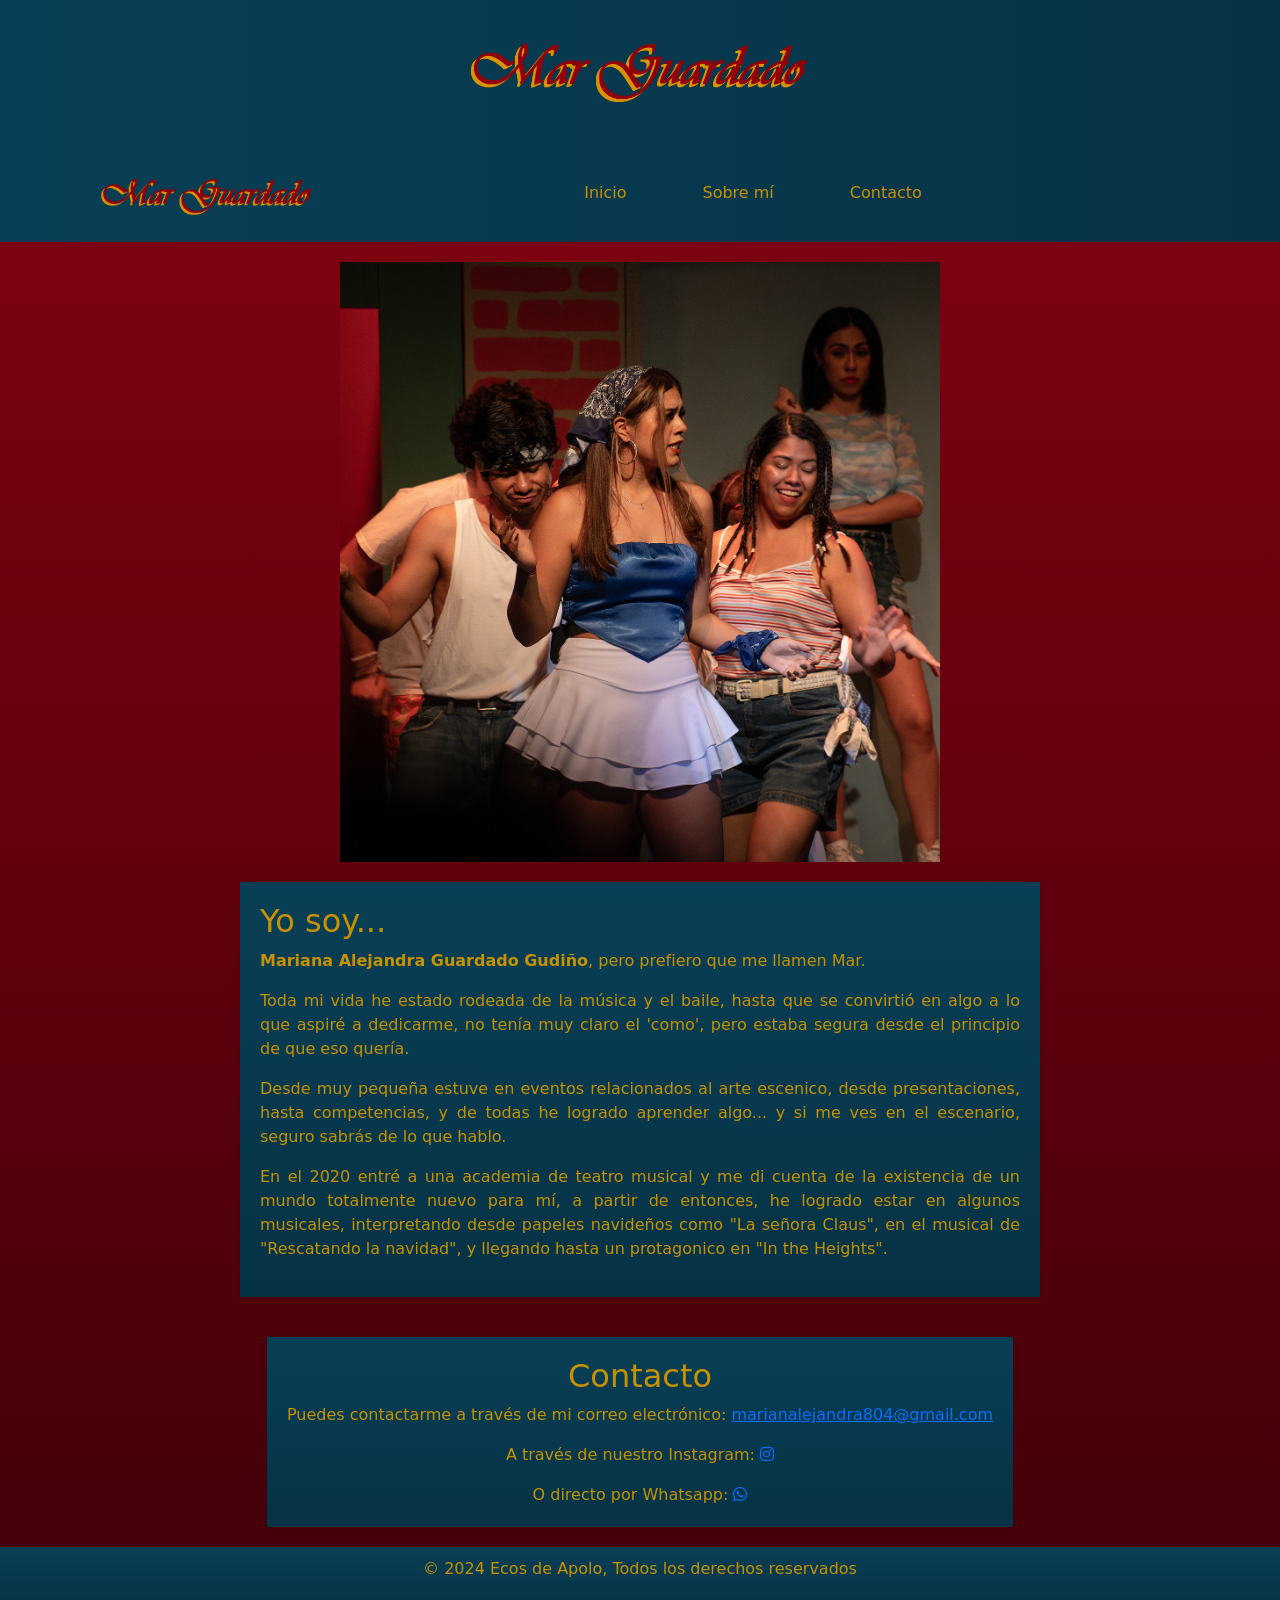
==== MarGuardado.html @ cb404101 "Pagina de Mar v1 V1 de la pagina de Mar" ====
<!DOCTYPE html>
<html lang="es">
    <head>
        <meta charset="UTF-8">
        <meta name="viewport" content="width=device-width, initial-scale=1.0">
        <title>Mar Guardado</title>
        <link rel="stylesheet" href="styles2.css">
        <link rel="stylesheet" href="https://cdnjs.cloudflare.com/ajax/libs/font-awesome/5.15.3/css/all.min.css">
        <link href="https://cdn.jsdelivr.net/npm/bootstrap@5.3.3/dist/css/bootstrap.min.css" rel="stylesheet">
        <link href="https://unpkg.com/aos@2.3.1/dist/aos.css" rel="stylesheet">
        <script src="https://cdn.jsdelivr.net/npm/bootstrap@5.3.3/dist/js/bootstrap.bundle.min.js"></script>
        <script src="https://unpkg.com/aos@2.3.1/dist/aos.js"></script>
    
    </head>
<body data-bs-spy="scroll" data-bs-target=".navbar" data-bs-offset="5">
    <script>
        AOS.init({
            duration: 1000, // Duración de la animación en milisegundos
            easing: 'ease-in-out', // Tipo de animación
            once: true // Si solo quieres que la animación ocurra una vez
        });
    </script>
    <header class="banner">
        <img src="img/MarLogo.png" alt="Mar-Logo" class="logo2"><a href="index.html"></a>
    </header>
    <nav class="navbar text-bg-color navbar-expand-sm sticky-top">
        <div class="container-sm">
            <a class="navbar-brand mx-auto ms-0" href="index.html"><img src="img/MarLogo.png" alt="Mar-Logo" style="max-width: 250px;"></a>
            <button class="navbar-toggler" type="button" data-bs-toggle="collapse" data-bs-target="#navbarNav">
                <span class="navbar-toggler-icon"></span>
            </button>
            <div class="collapse navbar-collapse justify-content-center me-4" id="navbarNav">
                <ul class="navbar-nav">
                    <li class="nav-link"><a href="#newborn-featured">Inicio</a></li>
                    <li class="nav-link"><a href="#sobre-mi">Sobre mí</a></li>
                    <li class="nav-link"><a href="#contacto">Contacto</a></li>
                </ul>
            </div>
        </div>
    </nav>

    <main>
        <section id="newborn-featured" data-aos="fade-up">
            <img src="img/Mar-1.png" alt="Mar Guardado en 'In The Heights'" class="featured-image">
        </section>
        <section id="sobre-mi" data-aos="fade-right">
            <h2>Yo soy...</h2>
            <p><b> Mariana Alejandra Guardado Gudiño</b>, pero prefiero que me llamen Mar. </p>
            <p>Toda mi vida he estado rodeada de la música y el baile, hasta que se convirtió en algo a lo que aspiré a dedicarme, no tenía muy claro el 'como', pero estaba segura desde el principio de que eso quería.</p>
            <p>Desde muy pequeña estuve en eventos relacionados al arte escenico, desde presentaciones, hasta competencias, y de todas he logrado aprender algo... y si me ves en el escenario, seguro sabrás de lo que hablo.</p>
            <p>En el 2020 entré a una academia de teatro musical y me di cuenta de la existencia de un mundo totalmente nuevo para mí, a partir de entonces, he logrado estar en algunos musicales, interpretando desde papeles navideños como "La señora Claus", en el musical de "Rescatando la navidad", y llegando hasta un protagonico en "In the Heights".
            </p>
        </section>

        <section id="contacto" data-aos="fade-right">
            <h2>Contacto</h2>
            <p>Puedes contactarme a través de mi correo electrónico: <a href="mailto:marianalejandra804@gmail.com">marianalejandra804@gmail.com</a> </p>
            <div class="social-icons">
                A través de nuestro Instagram: <a href="https://www.instagram.com/marianaalejan_/"><i class="fab fa-instagram"></i></a>
            </div>
            <p> </p>
            <div class="social-icons">
                O directo por Whatsapp: <a href="https://wa.me/+523312613556?text=Hola, te escribo desde tu pagina web!%0a%0a"><i class="fab fa-whatsapp"></i></a>
            </div>
        </section>

    </main>

    <footer>
        <p>© 2024 Ecos de Apolo, Todos los derechos reservados</p>
    </footer>
    <script src="scripts.js"></script>
</body>
</html>
---- styles2.css ----
body {
    font-family: Arial, sans-serif;
    background-color: #fff;
    color: #333;
    margin: 0;
    padding: 0;
}

header {
    text-align: center;
    padding: 10px;
    background-color: #35393d;
    color: #fff;
}

.banner{
    text-align: center;
    padding: 10px;
    background: linear-gradient(90deg, #093f56, #063245);
    color: #fff;
    animation: fadeIn 1.5s ease-in-out;
}



header .logo {
    max-width: 200px;
    height: auto;
    display: block;
    margin: 0 auto 10px auto;
}

header .logo2 {
    max-width: 400px;
    height: auto;
    display: block;
    margin: 0 auto 10px auto;
}


@keyframes zoomIn {
    0% {
        transform: scale(0);
        opacity: 0;
    }
    100% {
        transform: scale(1);
        opacity: 1;
    }
}

header img {
    animation: zoomIn 2s ease-in-out forwards;
}


nav {
    text-align: center;
    background: linear-gradient(90deg, #093f56, #063245);
}

nav ul li {
    text-align: center;
    margin: 2px 10px;
}

nav ul li a {
    color: #C79202  ;
    text-decoration: none;
    padding: 2px 20px;
    display: block;
}



nav ul li a:hover {
    background-color: #195471;
}

h1 {
    margin: 20px 0 0 0;
    font-size: 2em;
}

.col-h2 {

    color: #C79202  ;

}

.main-title {
    text-align: center; /* Centra el texto horizontalmente */
    margin-top: 20px; /* Espacio superior */
    color: #333; /* Color del texto */
    font-size: 2em; /* Tamaño de fuente */
    margin-bottom: 20px;
}

.mid-title {
    text-align: center; /* Centra el texto horizontalmente */
    margin-top: 20px; /* Espacio superior */
    color: #333; /* Color del texto */
}



main {
    display: flex;
    flex-direction: column;
    align-items: center;
    padding: 20px;
    background: linear-gradient(180deg, #7C0211, #450009);
}

.featured-image {
    width: 100%;
    max-width: 600px;
    height: auto;
    object-fit: cover;
    margin-bottom: 20px;
}

.main-images {
    display: flex;
    justify-content: center;
    text-align: center;
    gap: 20px;
    margin-bottom: 20px;
    flex-wrap: wrap;
}

.main-images2 {
    display: flex;
    justify-content: center;
    text-align: center;
    gap: 20px;
    margin-bottom: 20px;
    flex-wrap: wrap;
}

.image-container {
    position: relative;
    max-width: 300px;
    max-height: 530px;
    justify-content: center;
    text-align: center;
    cursor: pointer;
    overflow: hidden;
}
.image-container2 {
    position: relative;
    max-width: 500px;
    max-height: 500px;
    justify-content: center;
    text-align: center;
    cursor: pointer;
    overflow: hidden;
}


.image-container img {
    width: 100%;
    height: 100%;
    justify-content: center;
    text-align: center;
    object-fit: cover;
    filter: grayscale(100%);
    transition: transform 0.3s ease;
}

.image-container img.colored {
    justify-content: center;
    text-align: center;
    filter: none;
}

.image-container:hover img {
    transform: scale(1.1);
}

.overlay {
    position: absolute;
    bottom: 0;
    left: 0;
    right: 0;
    background: rgba(0, 0, 0, 0.3);
    color: #fff;
    width: 100%;
    text-align: center;
    padding: 10px;
    transition: background 0.3s ease;
}

.image-container:hover .overlay {
    background: rgba(0, 0, 0, 0.75);
}

#sobre-mi {
    max-width: 800px;
    text-align: justify;
    background: linear-gradient(180deg, #093f56, #063245);
    padding: 20px;
    color: #C79202  ;
    box-shadow: 0 0 10px rgba(0, 0, 0, 0.1);
    margin-bottom: 20px;
}

#contacto {
    max-width: 800px;
    text-align: center;
    background: linear-gradient(180deg, #093f56, #063245);
    color: #C79202  ;
    padding: 20px;
    box-shadow: 0 0 10px rgba(0, 0, 0, 0.1);
    margin-top: 20px;
}

footer {
    background: linear-gradient(180deg, #093f56, #063245);
    color: #C79202  ;
    text-align: center;
    padding: 10px;
}

footer .social-icons {
    margin-top: 10px;
}

footer .social-icons a {
    margin: 0 10px;
    color: #C79202  ;
    font-size: 24px;
    transition: color 0.3s ease;
}

footer .social-icons a:hover {
    color: #ddd;
}

/* Establece un máximo ancho para la galería */
.gallery {
    display: grid;
    gap: 20px; /* Espacio entre las imágenes */
    justify-items: center; /* Centra las imágenes horizontalmente */
}

.gallery .special-image {
    grid-column: span 4; /* Ocupa dos columnas */
    align-self: center; /* Centra verticalmente */
}

.gallery .normal-image {
    grid-column: span 2; /* Ocupa dos columnas */
    align-self: center; /* Centra verticalmente */
}

/* Establece un máximo ancho para las imágenes */
.gallery img {
    max-width: 90%; /* Ajusta el tamaño máximo según sea necesario */
    height: auto; /* Permite que la altura se ajuste automáticamente */
    display: block; /* Asegura que las imágenes no tengan espacios en blanco alrededor */
}


/* Estilos específicos para pantallas más pequeñas (por ejemplo, tablets y móviles) */
@media (max-width: 480px) {
    .gallery .normal-image {
        grid-column: span 4; /* Ocupa dos columnas */
        align-self: center; /* Centra verticalmente */
    }

    .gallery .special-image {
        max-width: 100%;
        grid-column: span 4; /* Ocupa dos columnas */
        align-self: center; /* Centra verticalmente */
    }
}

/* Ajustes específicos para mantener las proporciones de maternidad3.jpg */
#imagen-maternidad3 {
    width: auto;
    height: auto;
    max-width: 80%;
    max-height: 300px; /* Ajusta este valor según el tamaño que desees */
    display: block;
    margin: 0 auto; /* Centrar horizontalmente */
    margin-bottom: 20px;
}

@media (max-width: 1200px) {
    .image-container {
        width: 95%; /* Para 4 columnas en pantallas medianas */
    }
}

@media (max-width: 992px) {
    .image-container {
        width: 90%; /* Para 3 columnas en tabletas */
    }
}

@media (max-width: 768px) {
    .image-container {
        width: 100%; /* Para 2 columnas en dispositivos móviles */
    }
}

@media (max-width: 480px) {
    .image-container {
        width: 100%; /* Una columna completa en dispositivos muy pequeños */
    }
}

@media (max-width: 575px) {
    .me-4 {
       margin-left: 7%;
    }
}

@media (max-width: 480px) {
    .me-4 {
        margin-left: 7%;
    }
}

button {
    background-color: #35393d;
    color: #fff;
    border: none;
    padding: 10px 20px;
    cursor: pointer;
    font-size: 16px;
    margin-top: 20px;
    transition: background-color 0.3s ease;
}

button:hover {
    background-color: #262b30;
}

.paquetes {
    display: flex;
    flex-direction: column;
    align-items: center;
    gap: 20px;
    background: #fff;
    padding: 20px;
    box-shadow: 0 0 10px rgba(0, 0, 0, 0.1);
    margin-top: 20px;
    max-width: 1000px;
    width: 100%;
}

.paquete {
    text-align: left;
    background: #f9f9f9;
    padding: 20px;
    border: 1px solid #ddd;
    box-shadow: 0 0 5px rgba(0, 0, 0, 0.1);
    cursor: pointer;
    transition: transform 0.3s ease;
    width: 100%;
}

.paquete:hover {
    transform: scale(1.05);
}

.formulario-reserva {
    background: #fff;
    padding: 20px;
    box-shadow: 0 0 10px rgba(0, 0, 0, 0.1);
    margin-top: 30px;
    max-width: 600px;
    width: 100%;
}

form {
    display: flex;
    flex-direction: column;
    gap: 10px;
}

form label {
    font-weight: bold;
}

form input[type="text"],
form input[type="tel"],
form input[type="date"] {
    padding: 10px;
    border: 1px solid #ddd;
    width: 100%;
}

form button {
    background-color: #35393d;
    color: #fff;
    border: none;
    padding: 10px 20px;
    cursor: pointer;
    font-size: 16px;
    transition: background-color 0.3s ease;
}

form button:hover {
    background-color: #262b30;
}

#paquetes {
    display: flex;
    justify-content: center;
    gap: 20px;
    margin: 20px 0;
}

.paquete {
    padding: 20px;
    background-color: #f0f0f0;
    border: 1px solid #ccc;
    cursor: pointer;
    transition: background-color 0.3s ease, border-color 0.3s ease;
    flex: 1;
    max-width: 45%;
    text-align: center;
}

.paquete:hover {
    background-color: #e0e0e0;
}

.paquete.seleccionado {
    background-color: #d1e7dd;
    border-color: #0f5132;
}

#paquetes-leyenda {
    text-align: center;
    margin: 20px 0;
    font-weight: bold;
}

.button-container {
    display: flex;
    justify-content: center;
    margin-top: 20px;
}

.button-container button {
    padding: 10px 20px;
    background-color: #35393d;
    color: #fff;
    border: none;
    cursor: pointer;
    transition: background-color 0.3s ease;
}

.button-container button:hover {
    background-color: #262b30;
}
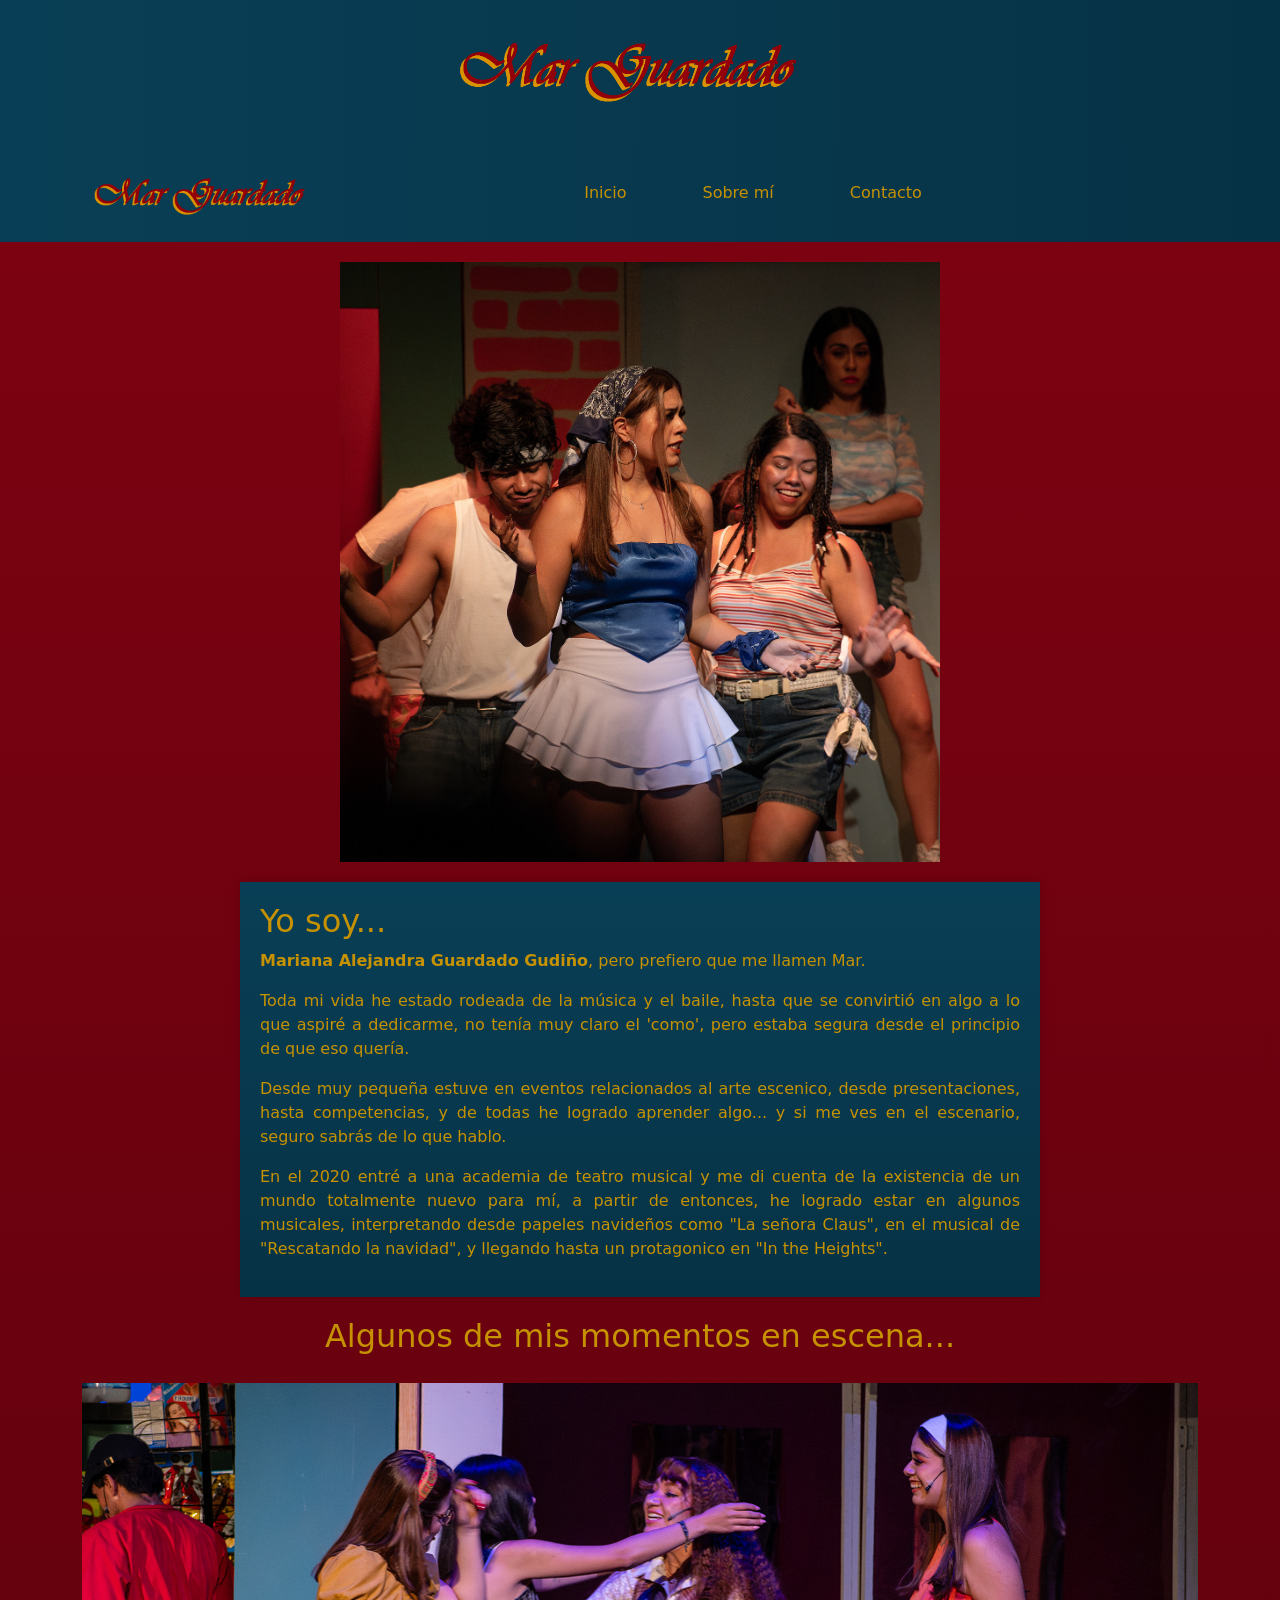
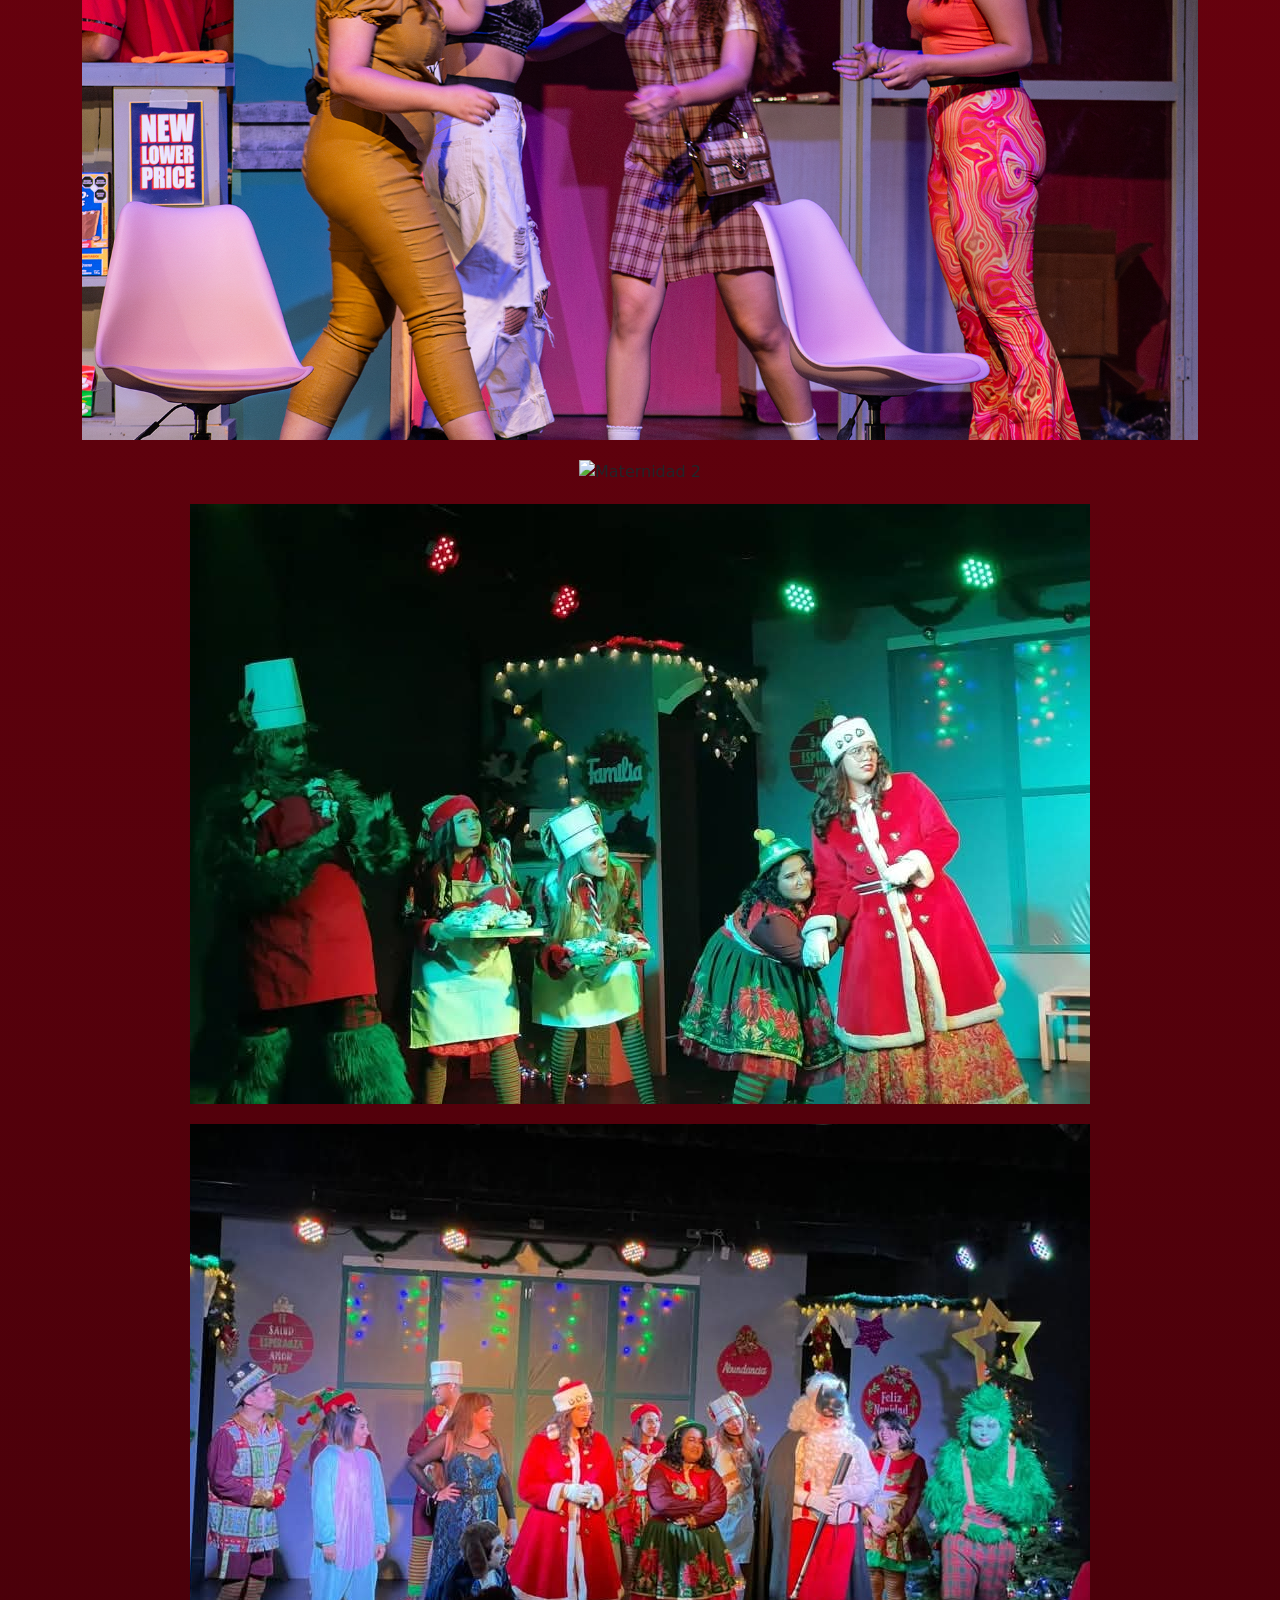
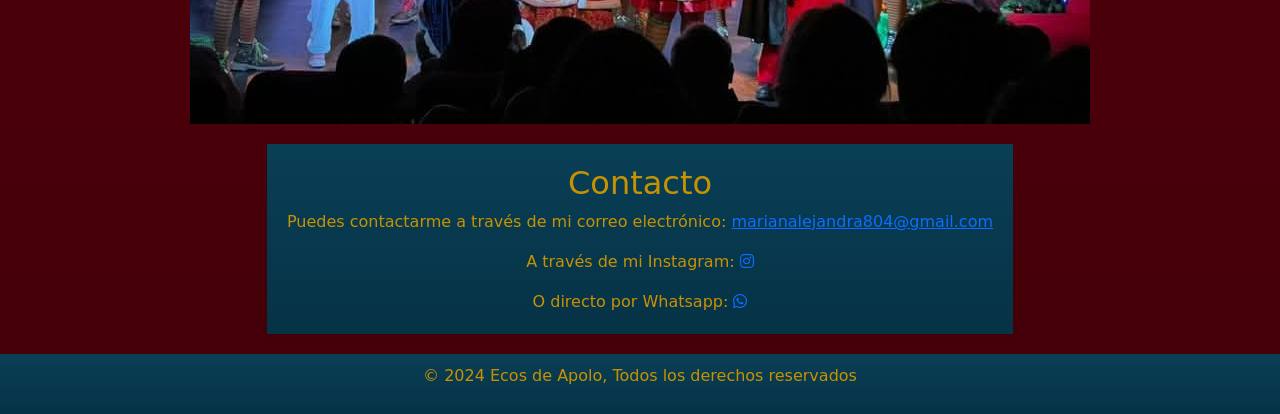
==== commit a5692c97: "Mar 2 update Segundo update  de Mar" ====
--- a/MarGuardado.html
+++ b/MarGuardado.html
@@ -21,11 +21,11 @@
         });
     </script>
     <header class="banner">
-        <img src="img/MarLogo.png" alt="Mar-Logo" class="logo2"><a href="index.html"></a>
+        <img src="img/Mar/MarLogo.png" alt="Mar-Logo" class="logo2"><a href="index.html"></a>
     </header>
     <nav class="navbar text-bg-color navbar-expand-sm sticky-top">
         <div class="container-sm">
-            <a class="navbar-brand mx-auto ms-0" href="index.html"><img src="img/MarLogo.png" alt="Mar-Logo" style="max-width: 250px;"></a>
+            <a class="navbar-brand mx-auto ms-0" href="index.html"><img src="img/Mar/MarLogo.png" alt="Mar-Logo" style="max-width: 250px;"></a>
             <button class="navbar-toggler" type="button" data-bs-toggle="collapse" data-bs-target="#navbarNav">
                 <span class="navbar-toggler-icon"></span>
             </button>
@@ -41,7 +41,7 @@
 
     <main>
         <section id="newborn-featured" data-aos="fade-up">
-            <img src="img/Mar-1.png" alt="Mar Guardado en 'In The Heights'" class="featured-image">
+            <img src="img/Mar/Mar-1.png" alt="Mar Guardado en 'In The Heights'" class="featured-image">
         </section>
         <section id="sobre-mi" data-aos="fade-right">
             <h2>Yo soy...</h2>
@@ -52,11 +52,26 @@
             </p>
         </section>
 
+        <section id="main-images" class="main-images" data-aos="fade-left">
+            <h2 class="col-h2">Algunos de mis momentos en escena...</h2>
+        </section>
+
+        <section id="galeria">
+            <div class="gallery">
+                <img class="special-image" src="img/Mar/Mar-2.png" alt="Maternidad 1" data-aos="fade-right">
+                <img class="special-image" src="img/Mar/Mar-3.png" alt="Maternidad 2" data-aos="fade-left">
+                <img class="special-image" src="img/Mar/Mar-4.png" alt="Maternidad 3" data-aos="fade-up">
+                <img class="special-image" src="img/Mar/Mar-5.png" alt="Maternidad 4" data-aos="fade-down">
+            </div>
+
+            
+        </section>
+
         <section id="contacto" data-aos="fade-right">
             <h2>Contacto</h2>
             <p>Puedes contactarme a través de mi correo electrónico: <a href="mailto:marianalejandra804@gmail.com">marianalejandra804@gmail.com</a> </p>
             <div class="social-icons">
-                A través de nuestro Instagram: <a href="https://www.instagram.com/marianaalejan_/"><i class="fab fa-instagram"></i></a>
+                A través de mi Instagram: <a href="https://www.instagram.com/marianaalejan_/"><i class="fab fa-instagram"></i></a>
             </div>
             <p> </p>
             <div class="social-icons">
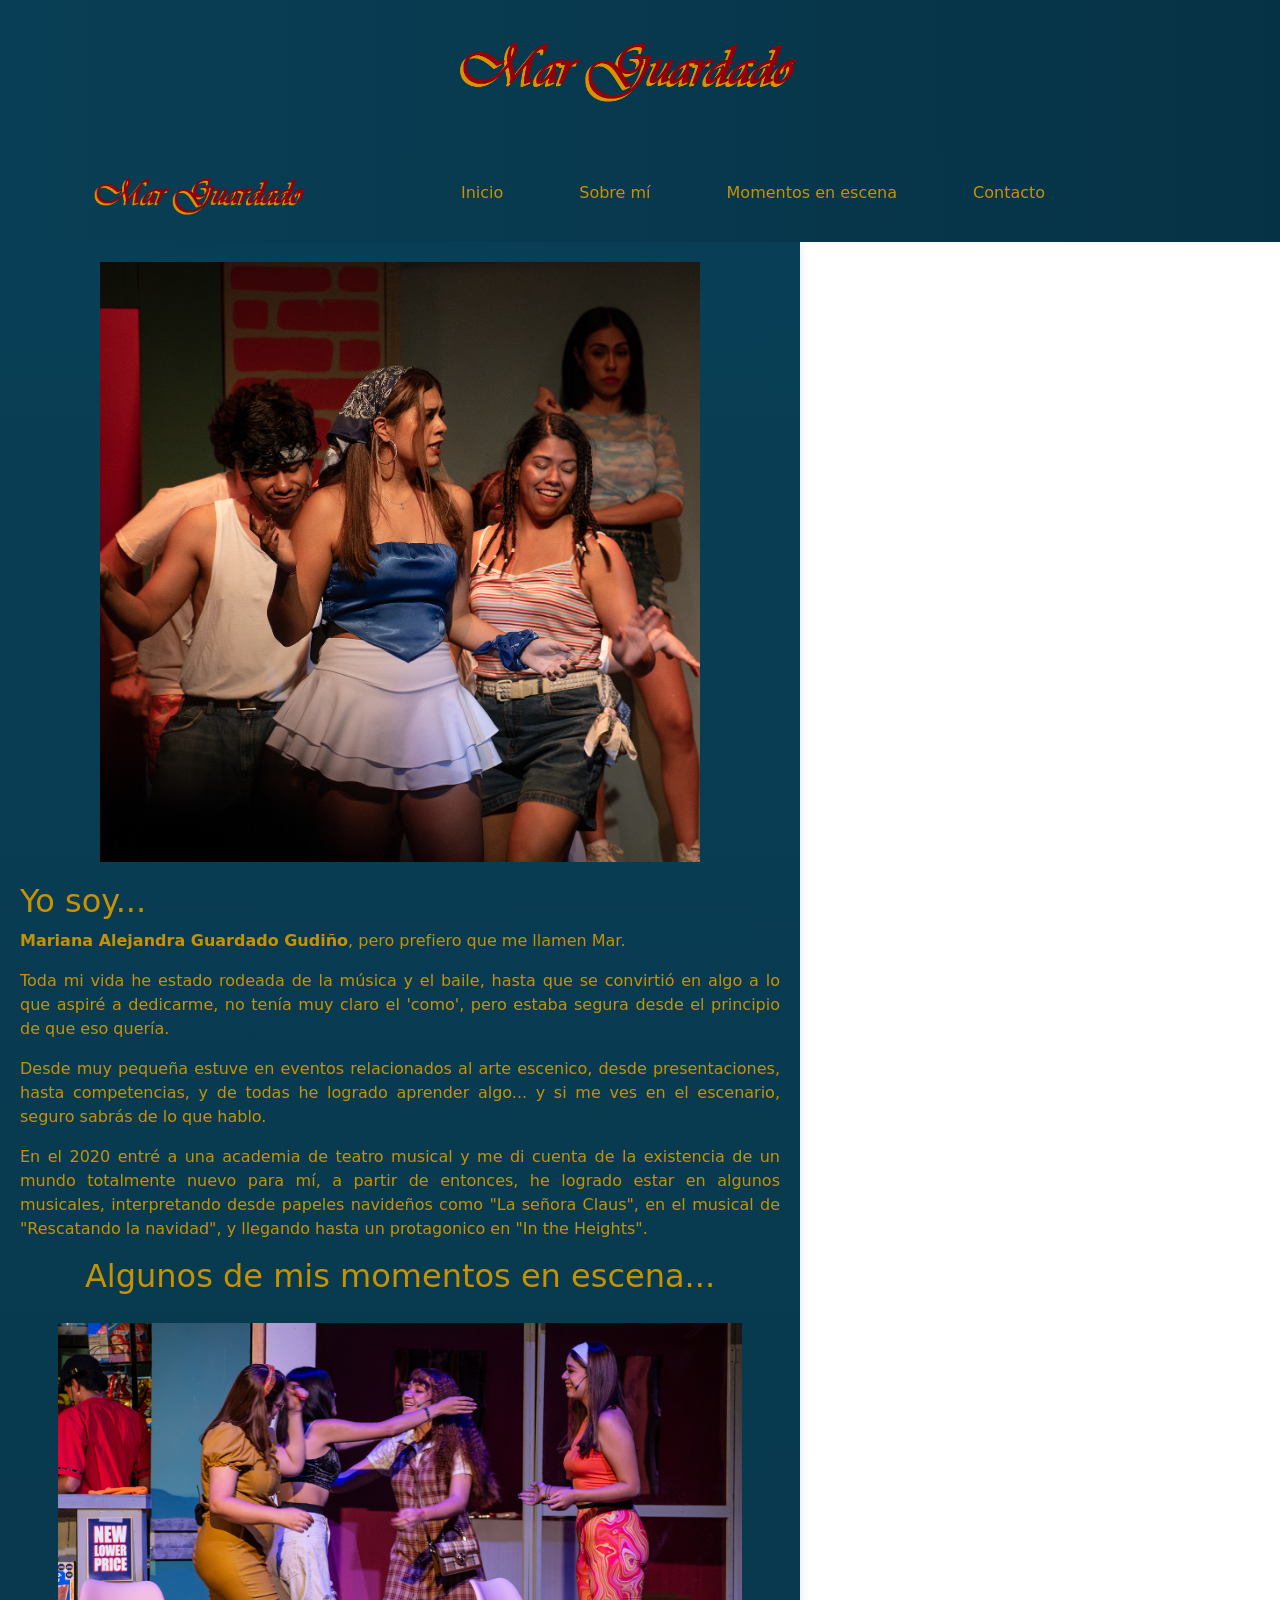
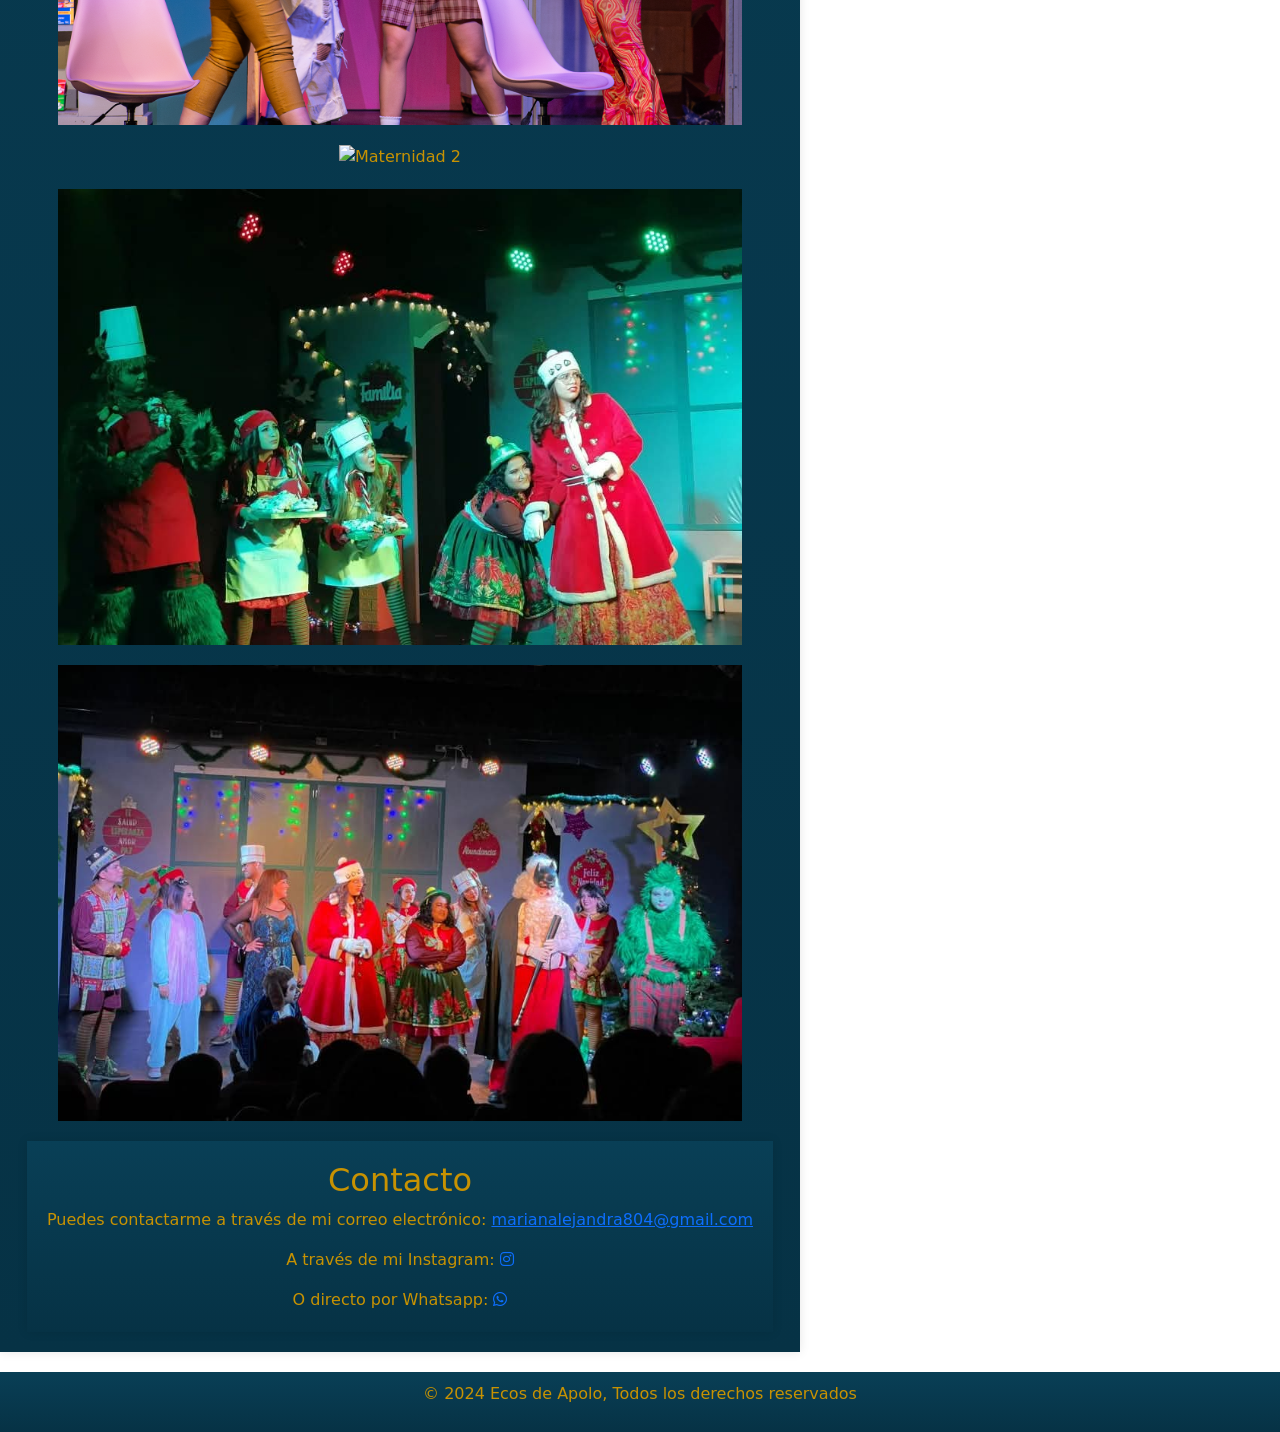
==== commit 325752a2: "fix mar fix en la pagina de mar" ====
--- a/MarGuardado.html
+++ b/MarGuardado.html
@@ -20,7 +20,7 @@
             once: true // Si solo quieres que la animación ocurra una vez
         });
     </script>
-    <header class="banner">
+    <header class="banner" id="newborn-featured">
         <img src="img/Mar/MarLogo.png" alt="Mar-Logo" class="logo2"><a href="index.html"></a>
     </header>
     <nav class="navbar text-bg-color navbar-expand-sm sticky-top">
@@ -33,17 +33,18 @@
                 <ul class="navbar-nav">
                     <li class="nav-link"><a href="#newborn-featured">Inicio</a></li>
                     <li class="nav-link"><a href="#sobre-mi">Sobre mí</a></li>
+                    <li class="nav-link"><a href="#galeria">Momentos en escena</a></li>
                     <li class="nav-link"><a href="#contacto">Contacto</a></li>
                 </ul>
             </div>
         </div>
     </nav>
 
-    <main>
-        <section id="newborn-featured" data-aos="fade-up">
+    <main id="sobre-mi" >
+        <section data-aos="fade-up">
             <img src="img/Mar/Mar-1.png" alt="Mar Guardado en 'In The Heights'" class="featured-image">
         </section>
-        <section id="sobre-mi" data-aos="fade-right">
+        <section data-aos="fade-right">
             <h2>Yo soy...</h2>
             <p><b> Mariana Alejandra Guardado Gudiño</b>, pero prefiero que me llamen Mar. </p>
             <p>Toda mi vida he estado rodeada de la música y el baile, hasta que se convirtió en algo a lo que aspiré a dedicarme, no tenía muy claro el 'como', pero estaba segura desde el principio de que eso quería.</p>
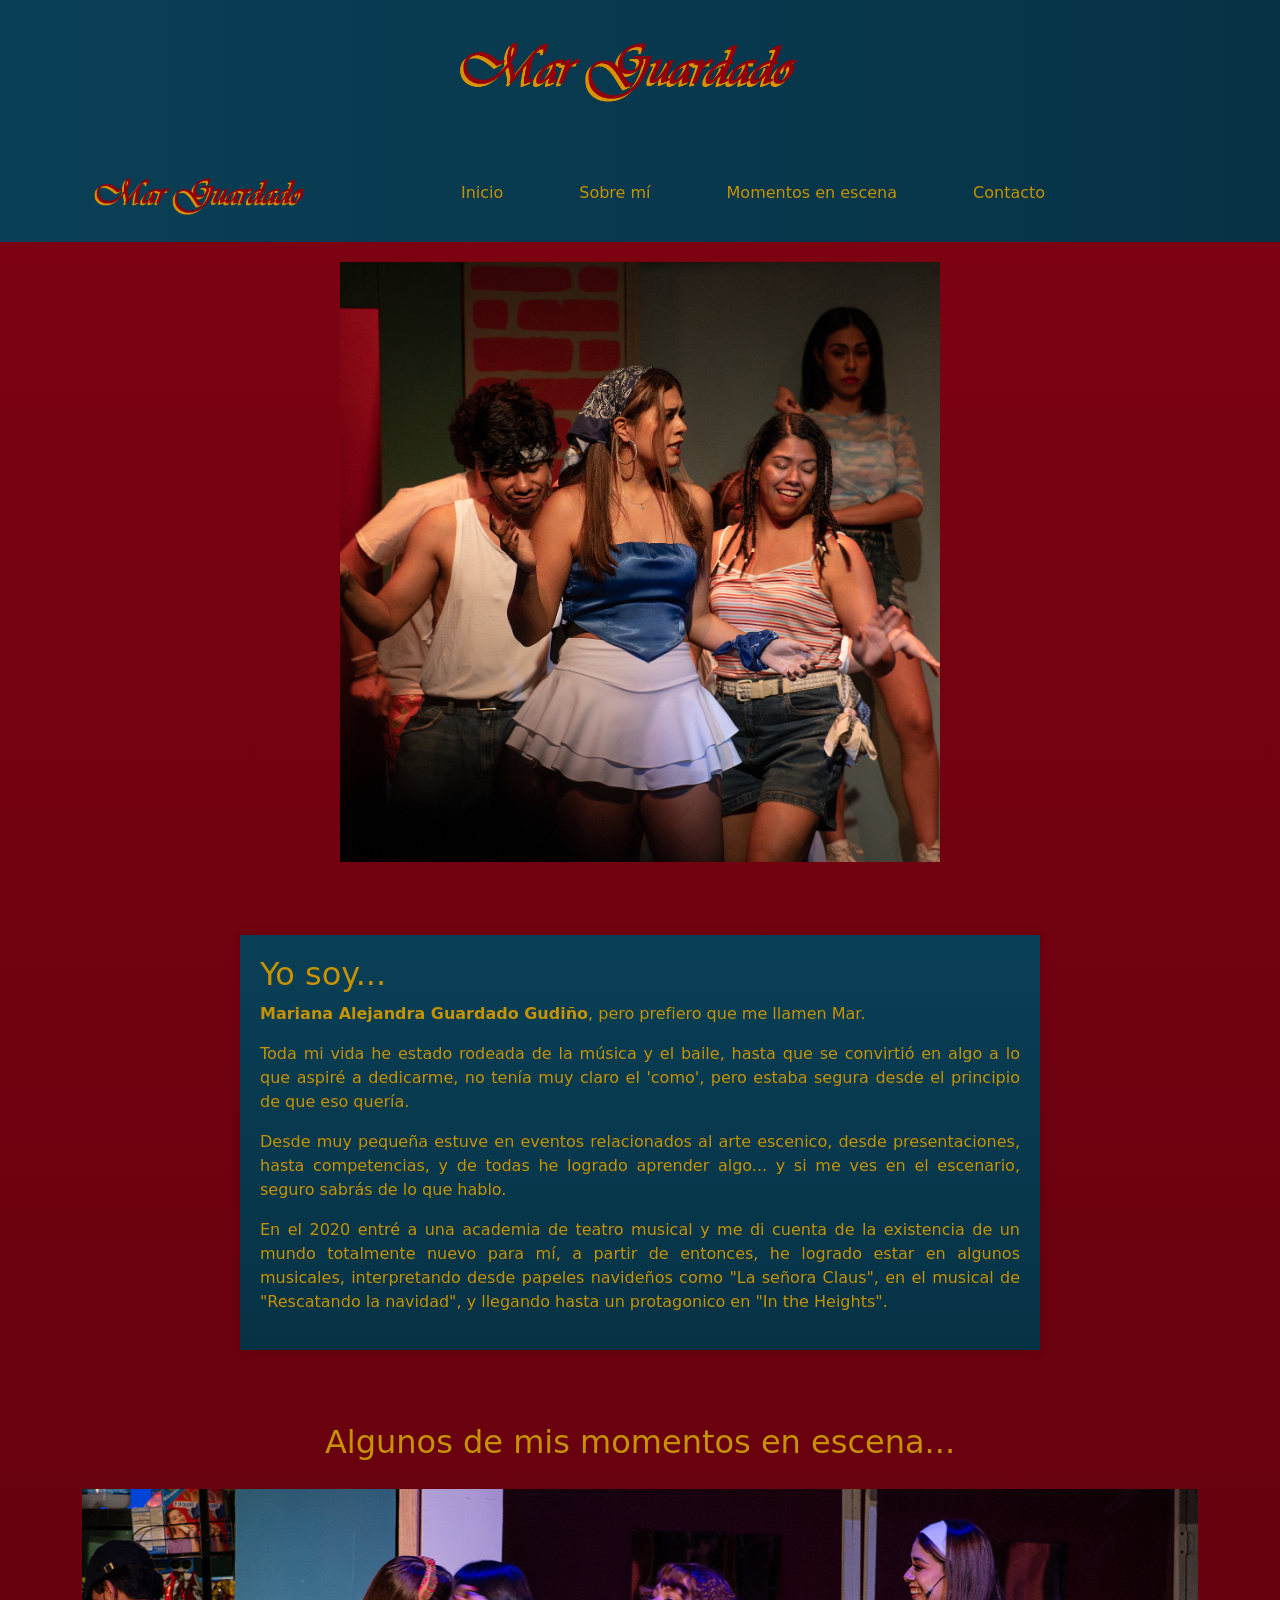
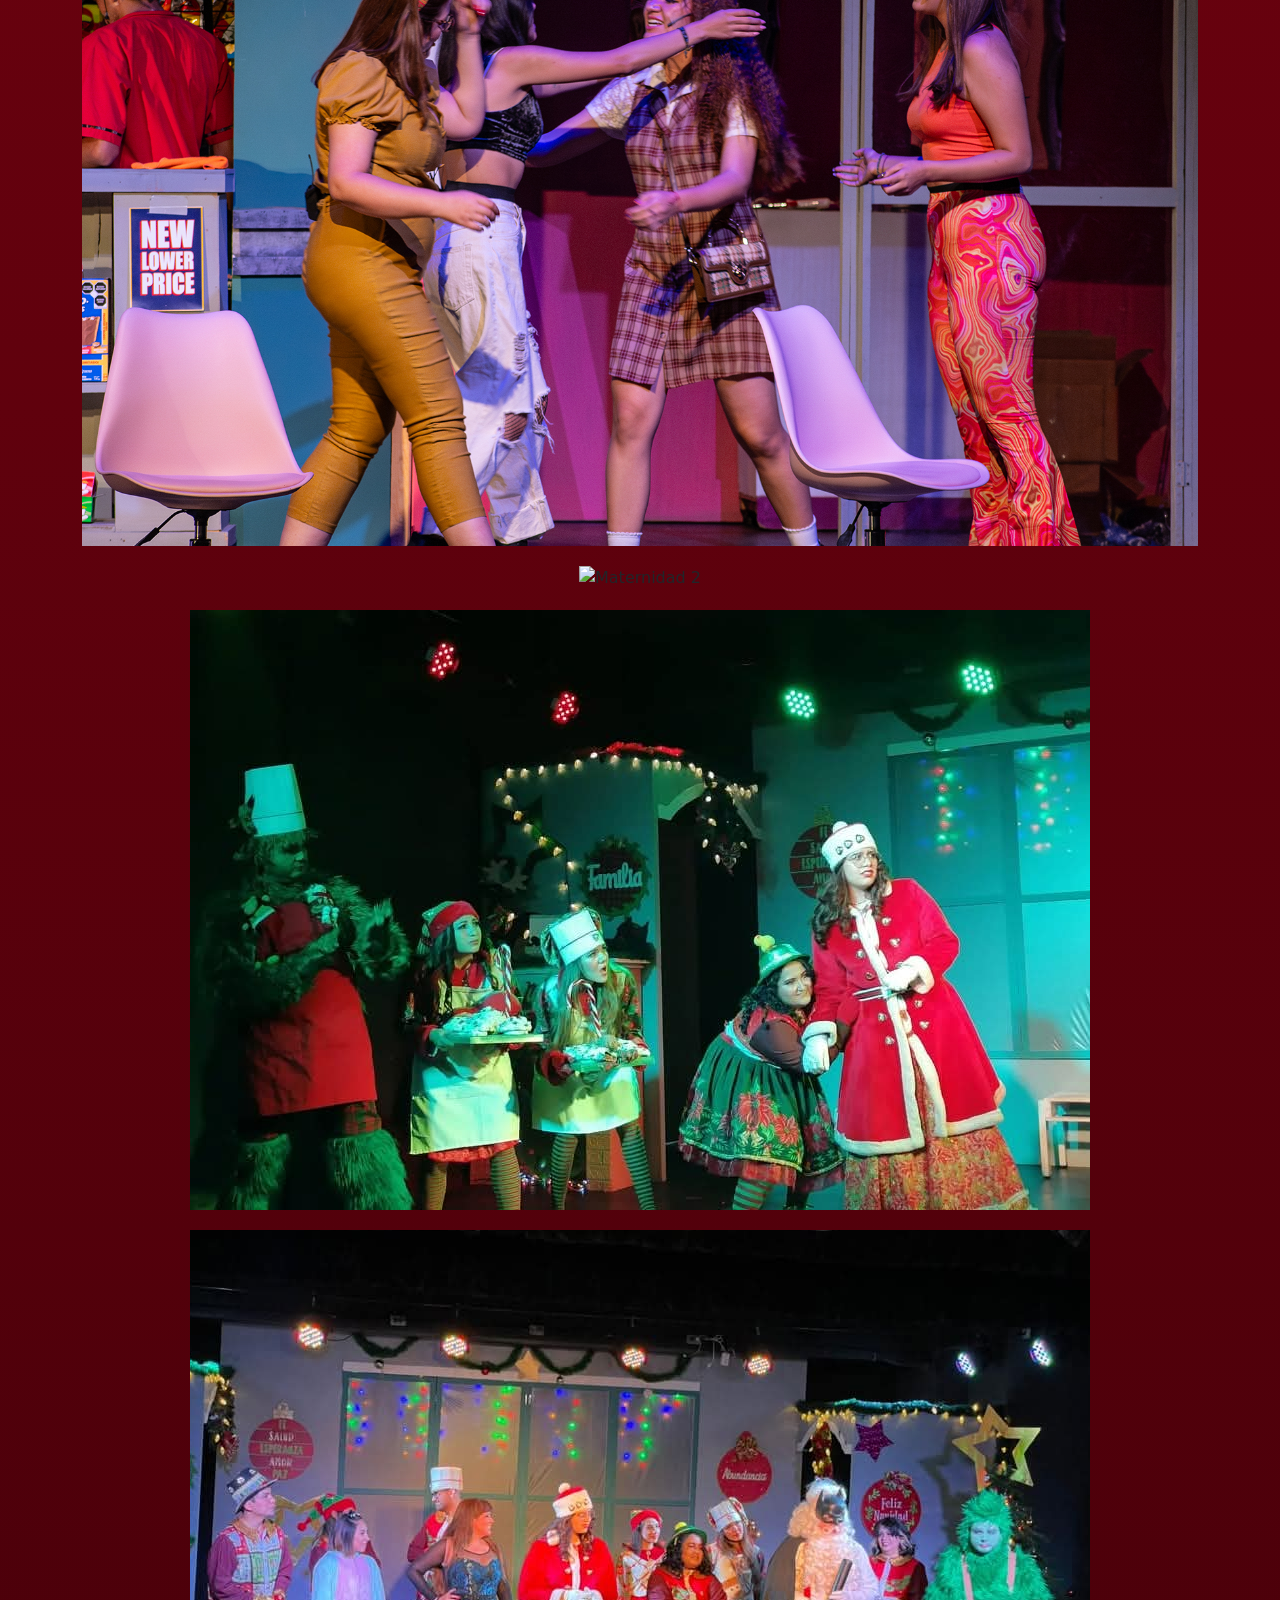
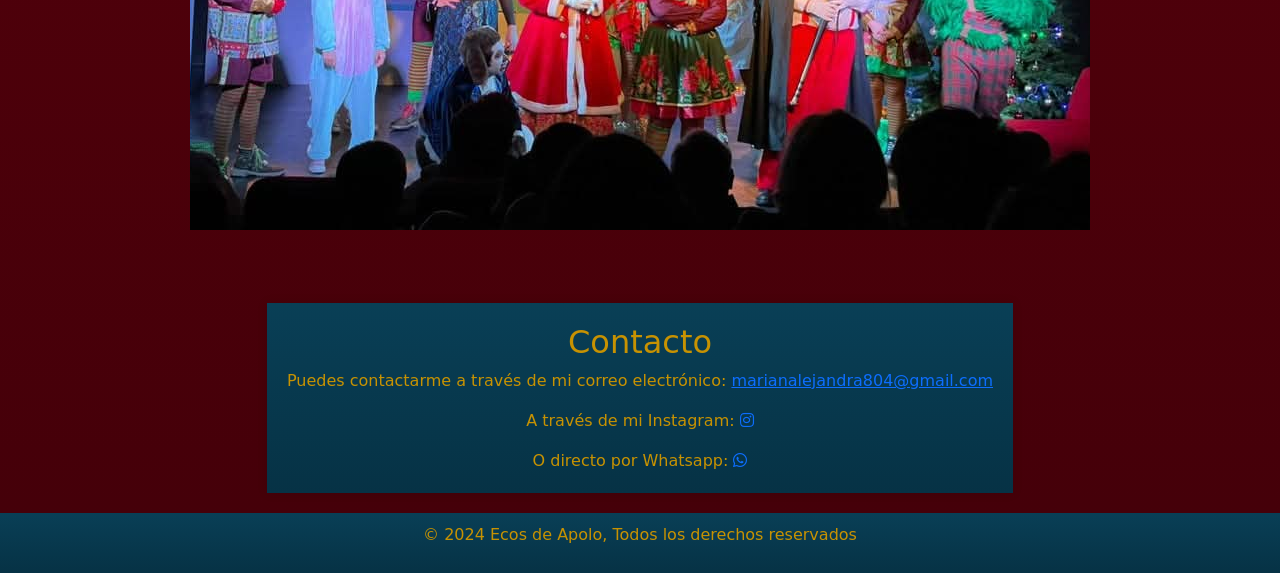
==== commit 3706e4a7: "fix nuevo fix nuevo de la pagina de mar" ====
--- a/MarGuardado.html
+++ b/MarGuardado.html
@@ -20,7 +20,7 @@
             once: true // Si solo quieres que la animación ocurra una vez
         });
     </script>
-    <header class="banner" id="newborn-featured">
+    <header class="banner" id="hehe">
         <img src="img/Mar/MarLogo.png" alt="Mar-Logo" class="logo2"><a href="index.html"></a>
     </header>
     <nav class="navbar text-bg-color navbar-expand-sm sticky-top">
@@ -31,20 +31,24 @@
             </button>
             <div class="collapse navbar-collapse justify-content-center me-4" id="navbarNav">
                 <ul class="navbar-nav">
-                    <li class="nav-link"><a href="#newborn-featured">Inicio</a></li>
-                    <li class="nav-link"><a href="#sobre-mi">Sobre mí</a></li>
-                    <li class="nav-link"><a href="#galeria">Momentos en escena</a></li>
+                    <li class="nav-link"><a href="#hehe">Inicio</a></li>
+                    <li class="nav-link"><a href="#mai">Sobre mí</a></li>
+                    <li class="nav-link"><a href="#medio">Momentos en escena</a></li>
                     <li class="nav-link"><a href="#contacto">Contacto</a></li>
                 </ul>
             </div>
         </div>
     </nav>
 
-    <main id="sobre-mi" >
-        <section data-aos="fade-up">
+    <main >
+        <section id="newborn-featured" data-aos="fade-up">
             <img src="img/Mar/Mar-1.png" alt="Mar Guardado en 'In The Heights'" class="featured-image">
         </section>
-        <section data-aos="fade-right">
+        <section id="mai" class="main-images" data-aos="fade-left">
+            <hr/>
+            <p></p>
+        </section>
+        <section id="sobre-mi" data-aos="fade-right">
             <h2>Yo soy...</h2>
             <p><b> Mariana Alejandra Guardado Gudiño</b>, pero prefiero que me llamen Mar. </p>
             <p>Toda mi vida he estado rodeada de la música y el baile, hasta que se convirtió en algo a lo que aspiré a dedicarme, no tenía muy claro el 'como', pero estaba segura desde el principio de que eso quería.</p>
@@ -52,7 +56,10 @@
             <p>En el 2020 entré a una academia de teatro musical y me di cuenta de la existencia de un mundo totalmente nuevo para mí, a partir de entonces, he logrado estar en algunos musicales, interpretando desde papeles navideños como "La señora Claus", en el musical de "Rescatando la navidad", y llegando hasta un protagonico en "In the Heights".
             </p>
         </section>
-
+        <section id="medio" class="main-images" data-aos="fade-left">
+            <hr/>
+            <p></p>
+        </section>
         <section id="main-images" class="main-images" data-aos="fade-left">
             <h2 class="col-h2">Algunos de mis momentos en escena...</h2>
         </section>
@@ -66,6 +73,11 @@
             </div>
 
             
+        </section>
+
+        <section class="main-images" data-aos="fade-left">
+            <hr/>
+            <p></p>
         </section>
 
         <section id="contacto" data-aos="fade-right">
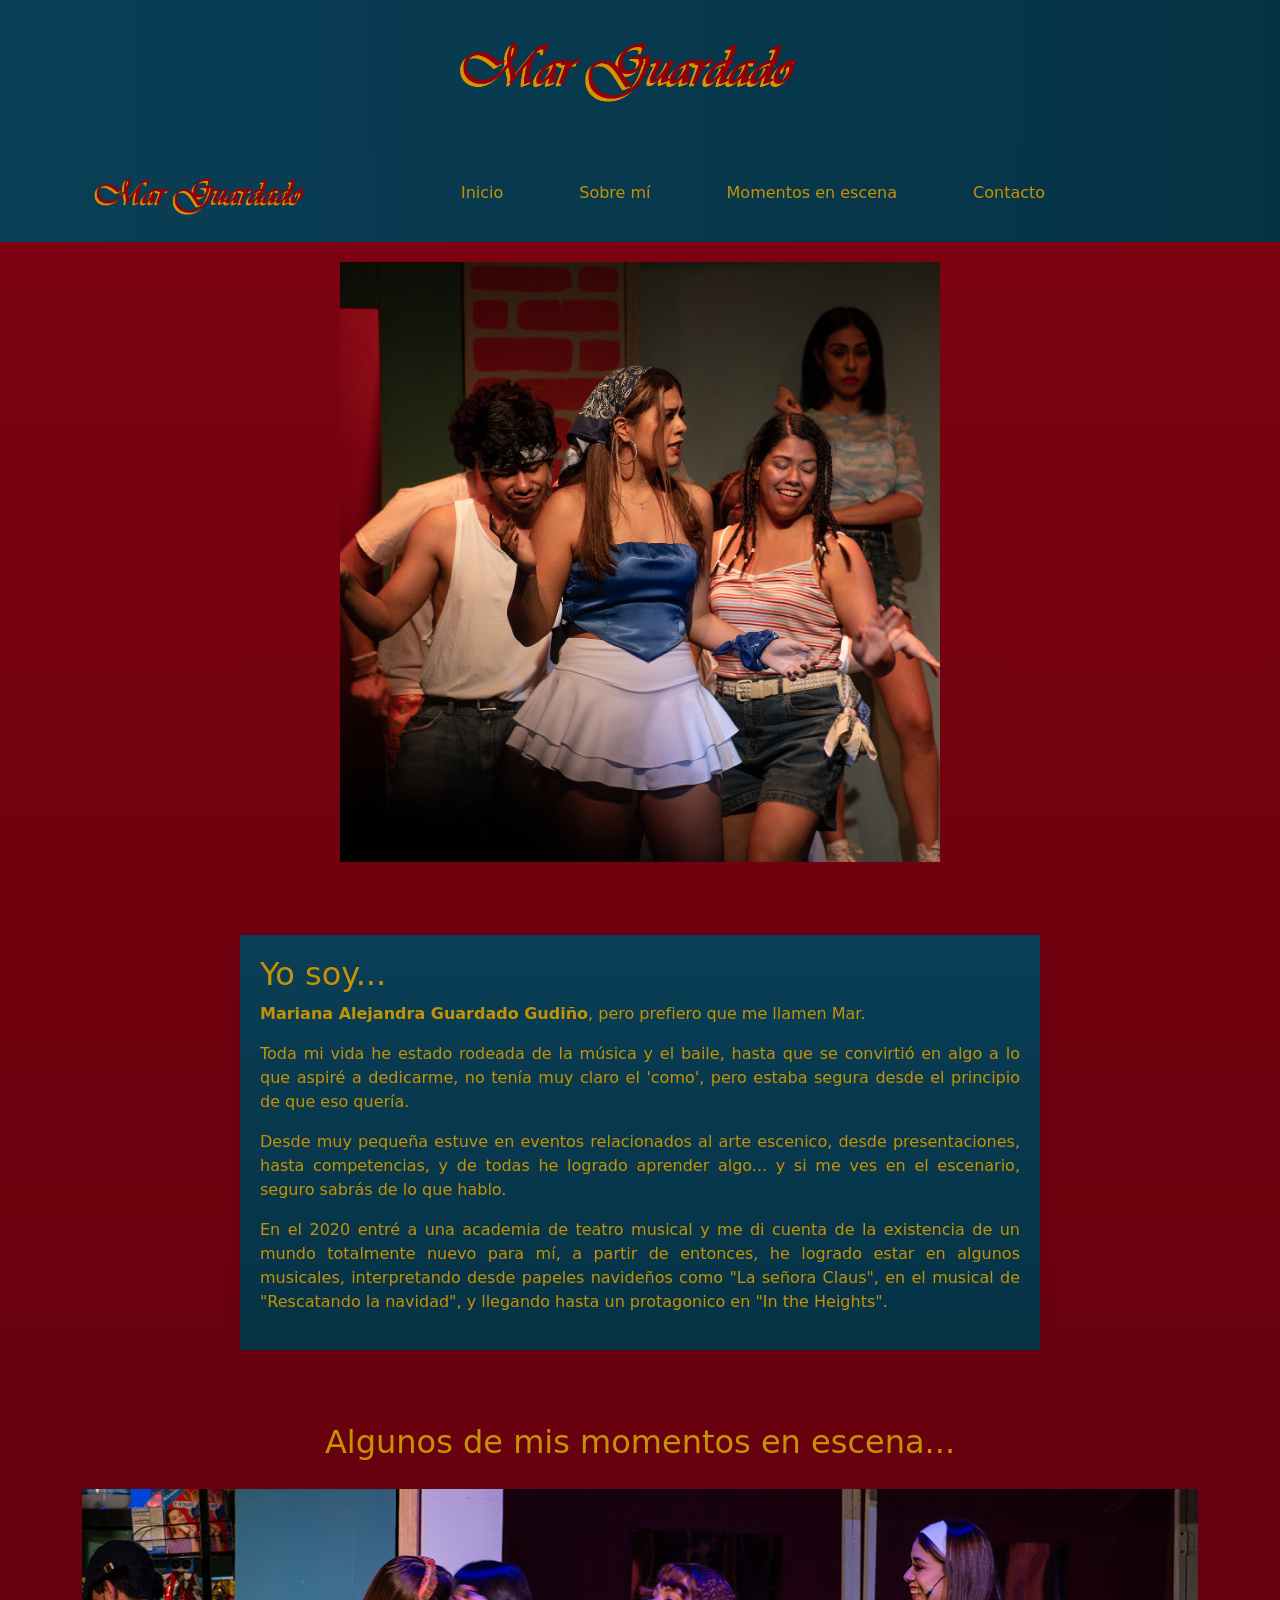
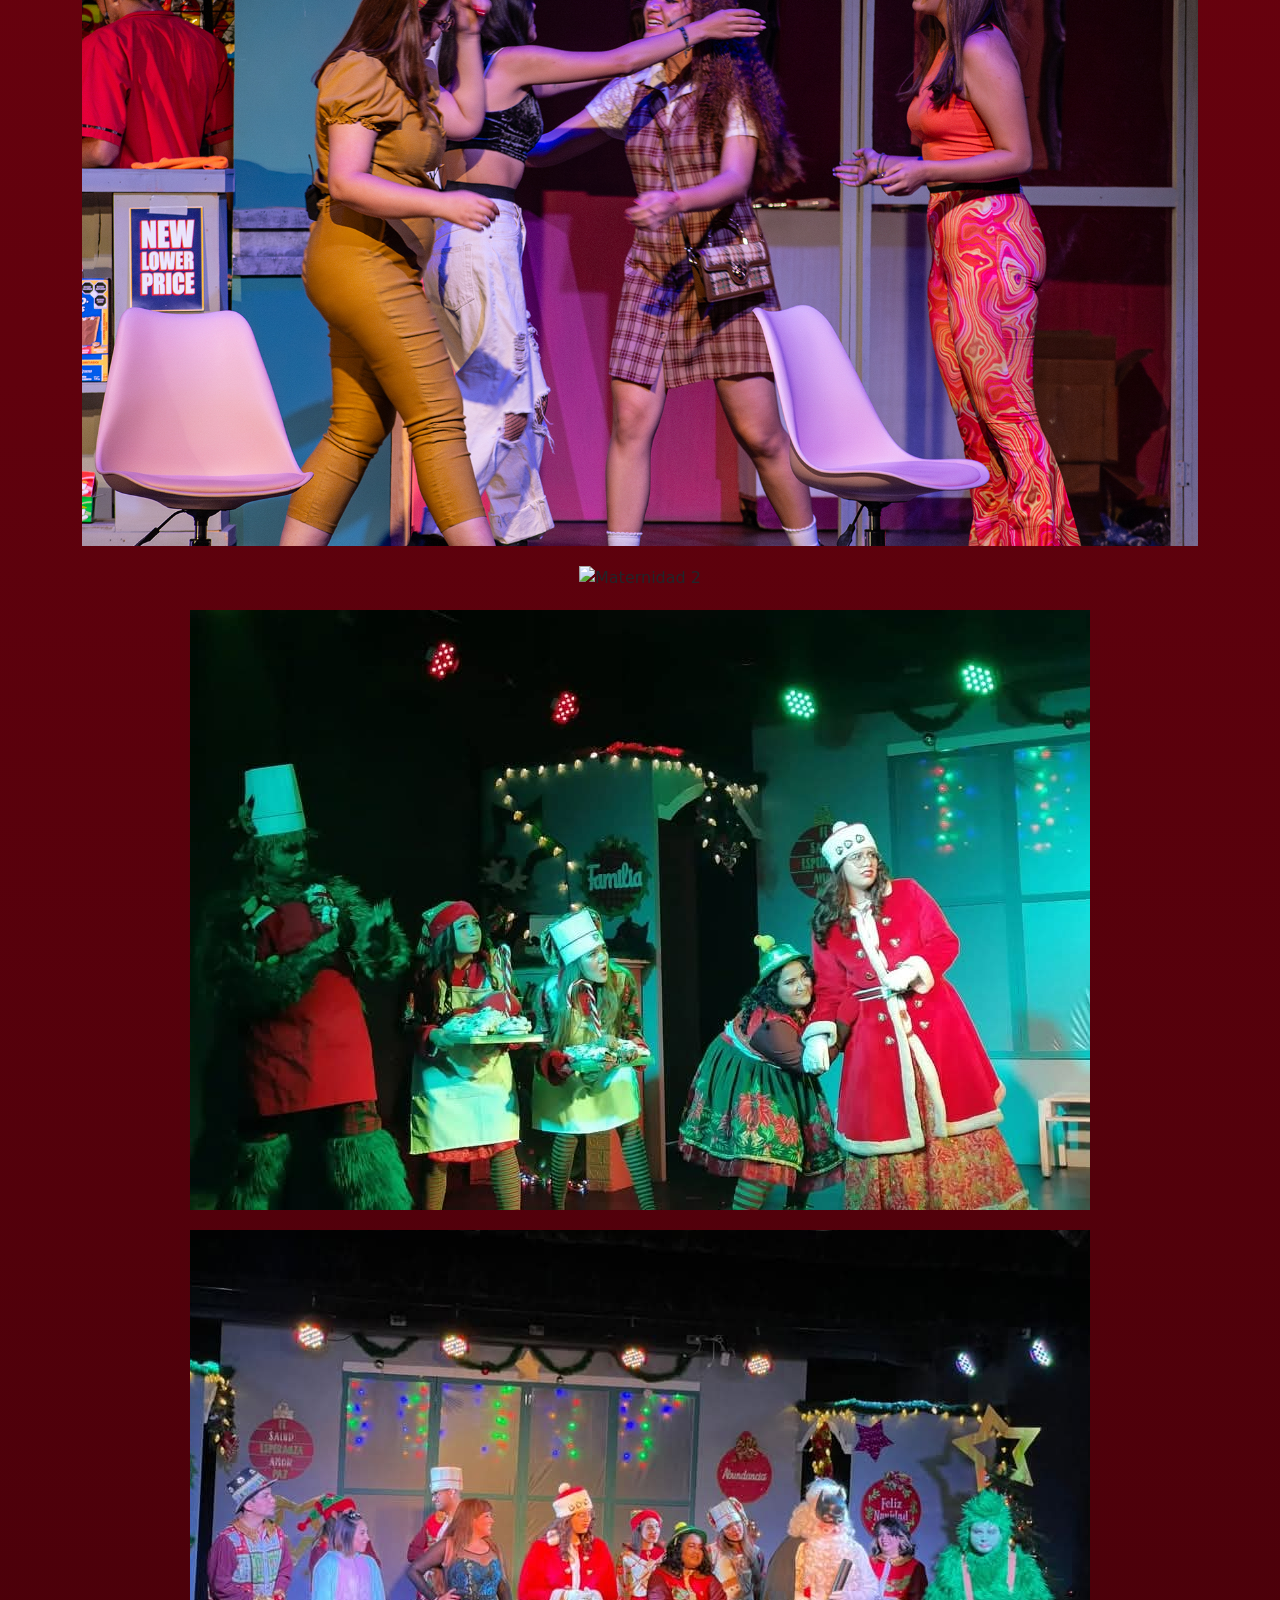
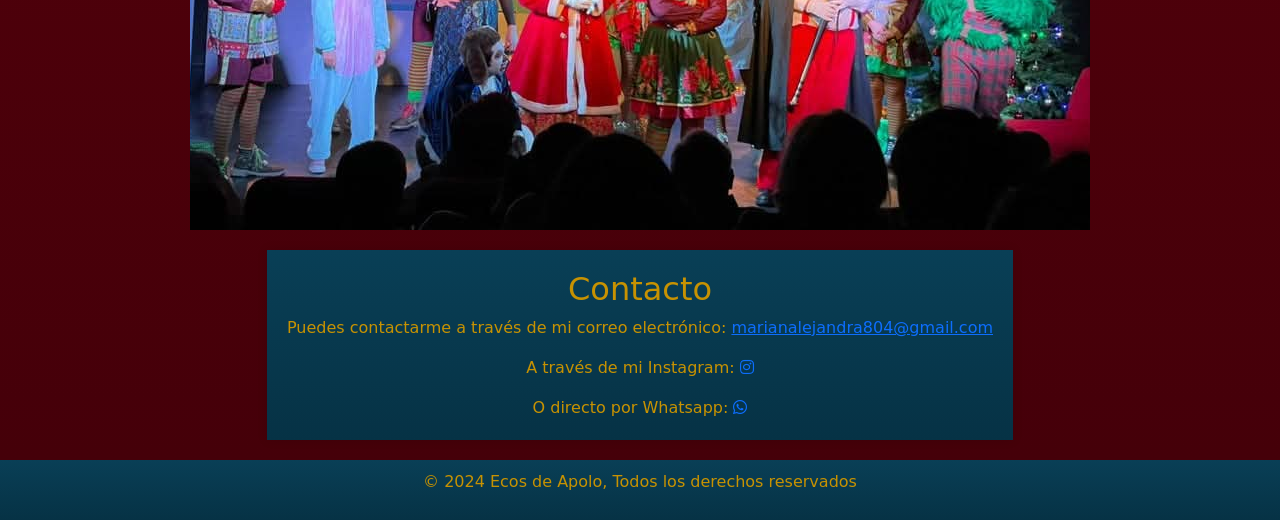
==== commit 8138baaf: "new fix for mar page nuevo fix" ====
--- a/MarGuardado.html
+++ b/MarGuardado.html
@@ -75,11 +75,6 @@
             
         </section>
 
-        <section class="main-images" data-aos="fade-left">
-            <hr/>
-            <p></p>
-        </section>
-
         <section id="contacto" data-aos="fade-right">
             <h2>Contacto</h2>
             <p>Puedes contactarme a través de mi correo electrónico: <a href="mailto:marianalejandra804@gmail.com">marianalejandra804@gmail.com</a> </p>
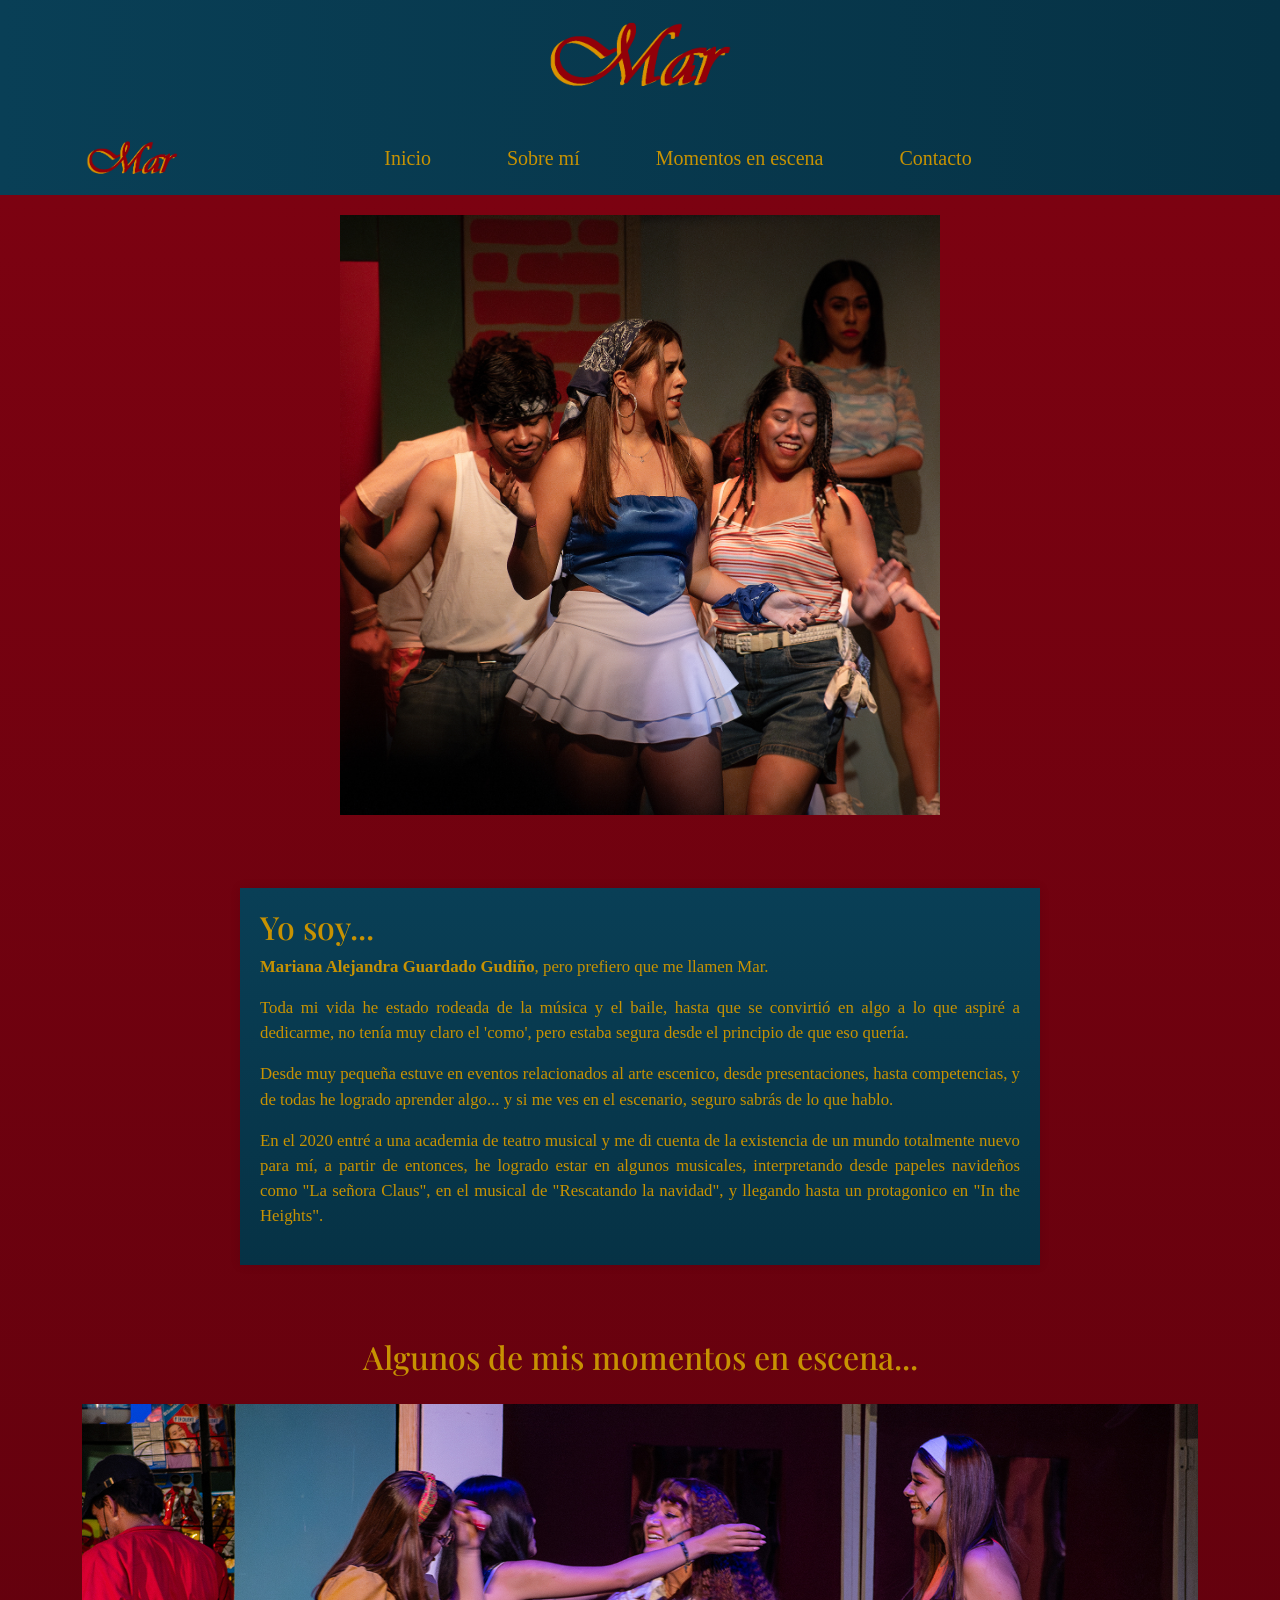
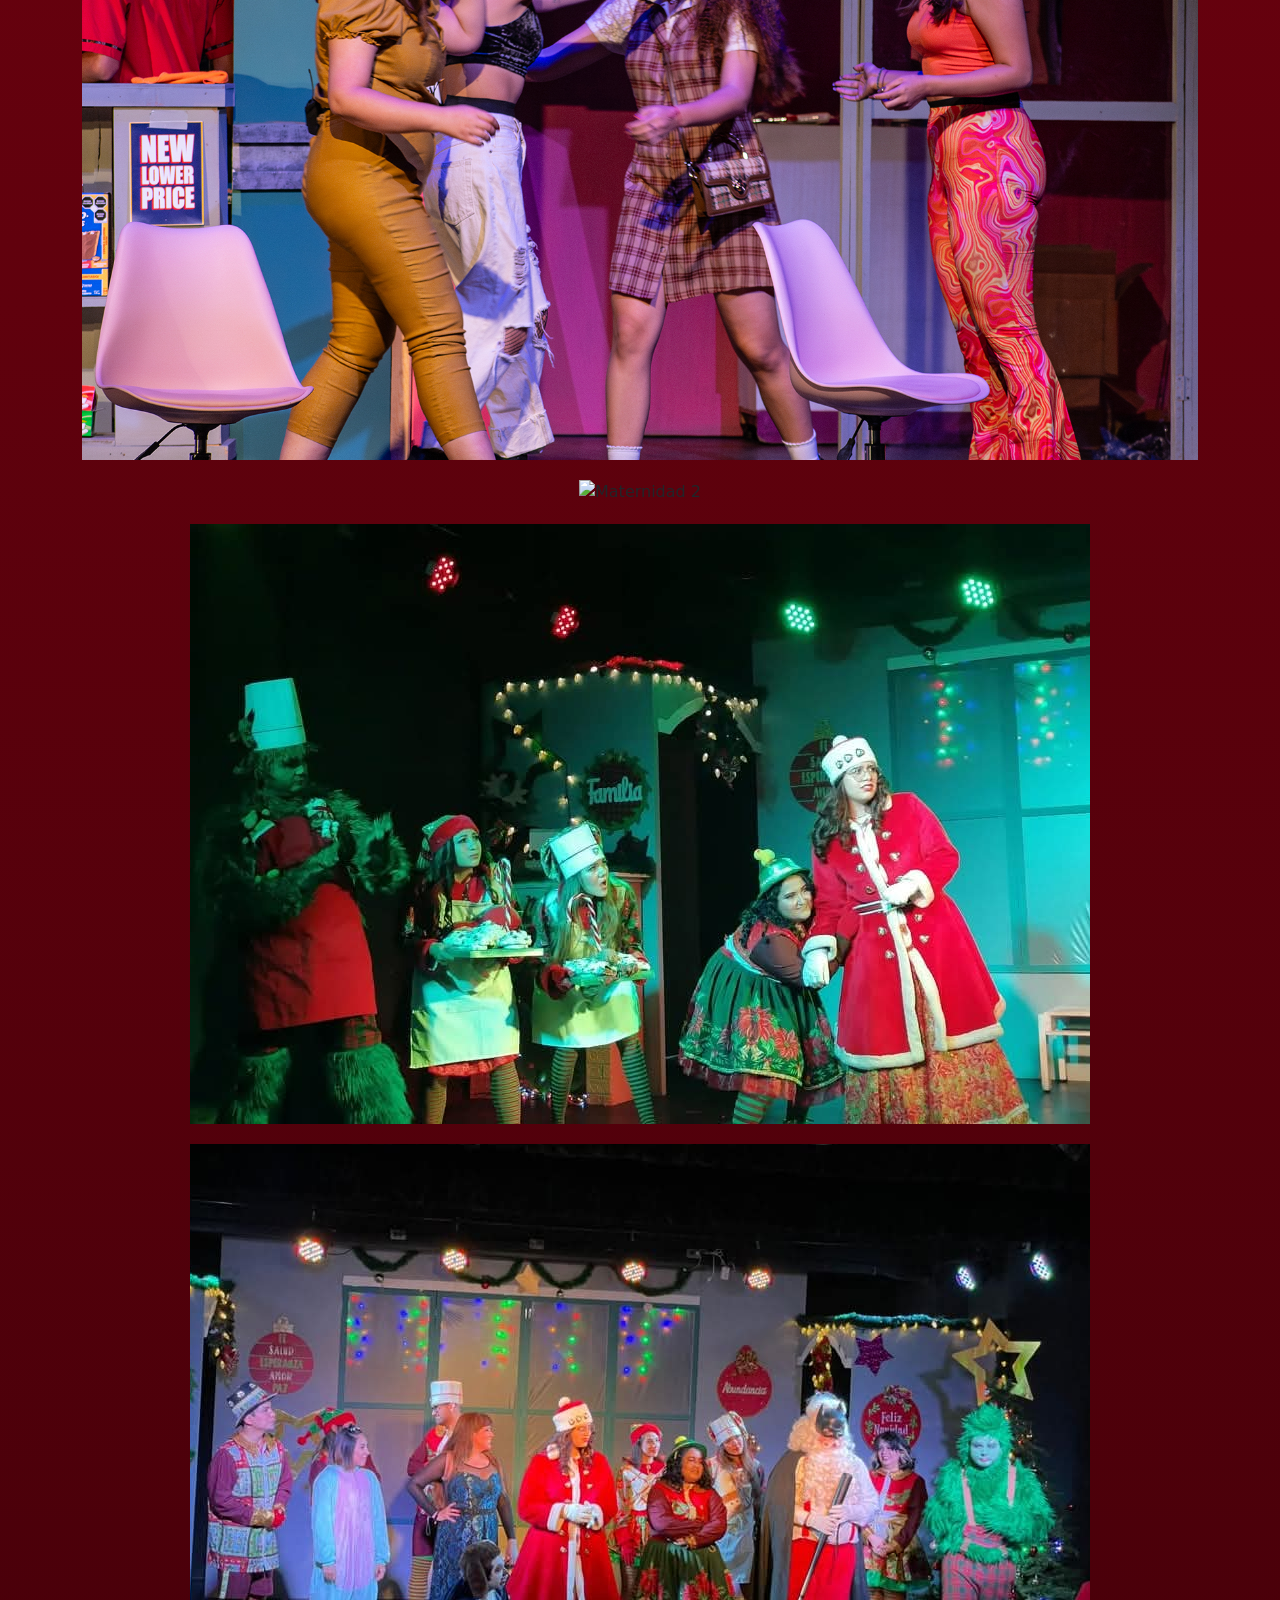
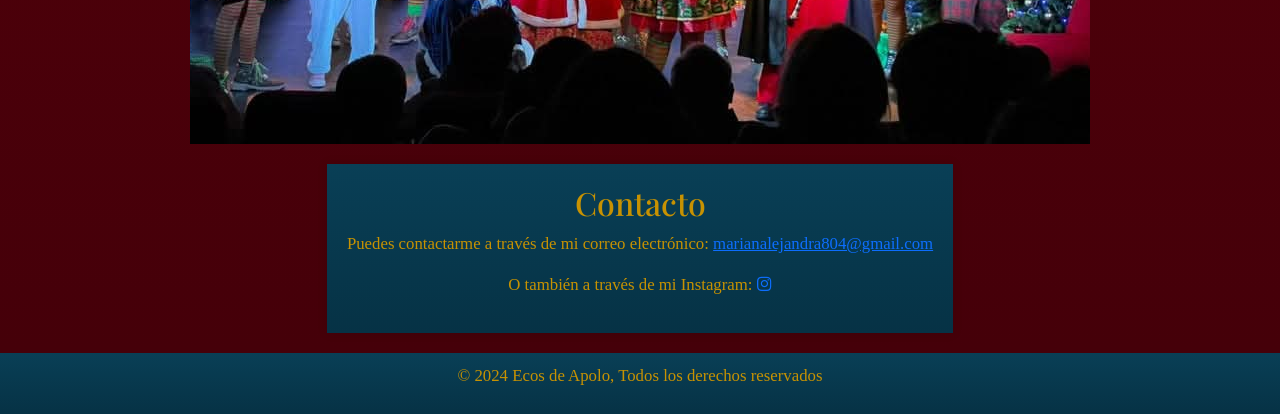
==== commit d8820908: "New update on Mar page Mar fixes" ====
--- a/MarGuardado.html
+++ b/MarGuardado.html
@@ -8,6 +8,7 @@
         <link rel="stylesheet" href="https://cdnjs.cloudflare.com/ajax/libs/font-awesome/5.15.3/css/all.min.css">
         <link href="https://cdn.jsdelivr.net/npm/bootstrap@5.3.3/dist/css/bootstrap.min.css" rel="stylesheet">
         <link href="https://unpkg.com/aos@2.3.1/dist/aos.css" rel="stylesheet">
+        <link href="https://fonts.googleapis.com/css2?family=Playfair+Display:wght@400;700&family=Poppins:wght@300;400;600&display=swap" rel="stylesheet">
         <script src="https://cdn.jsdelivr.net/npm/bootstrap@5.3.3/dist/js/bootstrap.bundle.min.js"></script>
         <script src="https://unpkg.com/aos@2.3.1/dist/aos.js"></script>
     
@@ -25,7 +26,7 @@
     </header>
     <nav class="navbar text-bg-color navbar-expand-sm sticky-top">
         <div class="container-sm">
-            <a class="navbar-brand mx-auto ms-0" href="index.html"><img src="img/Mar/MarLogo.png" alt="Mar-Logo" style="max-width: 250px;"></a>
+            <a class="navbar-brand mx-auto ms-0" href="index.html"><img src="img/Mar/MarLogo.png" alt="Mar-Logo" style="max-width: 100px;"></a>
             <button class="navbar-toggler" type="button" data-bs-toggle="collapse" data-bs-target="#navbarNav">
                 <span class="navbar-toggler-icon"></span>
             </button>
@@ -79,12 +80,9 @@
             <h2>Contacto</h2>
             <p>Puedes contactarme a través de mi correo electrónico: <a href="mailto:marianalejandra804@gmail.com">marianalejandra804@gmail.com</a> </p>
             <div class="social-icons">
-                A través de mi Instagram: <a href="https://www.instagram.com/marianaalejan_/"><i class="fab fa-instagram"></i></a>
+                <p>O también a través de mi Instagram: <a href="https://www.instagram.com/marianaalejan_/"><i class="fab fa-instagram"></i></a></p>
             </div>
             <p> </p>
-            <div class="social-icons">
-                O directo por Whatsapp: <a href="https://wa.me/+523312613556?text=Hola, te escribo desde tu pagina web!%0a%0a"><i class="fab fa-whatsapp"></i></a>
-            </div>
         </section>
 
     </main>
--- a/styles2.css
+++ b/styles2.css
@@ -1,5 +1,5 @@
 body {
-    font-family: Arial, sans-serif;
+    font-family: 'Poppins', sans-serif;
     background-color: #fff;
     color: #333;
     margin: 0;
@@ -31,7 +31,7 @@
 }
 
 header .logo2 {
-    max-width: 400px;
+    max-width: 200px;
     height: auto;
     display: block;
     margin: 0 auto 10px auto;
@@ -57,6 +57,8 @@
 nav {
     text-align: center;
     background: linear-gradient(90deg, #093f56, #063245);
+    font-family: 'Libre Baskerville', serif;
+    font-size: 1.25em;
 }
 
 nav ul li {
@@ -80,11 +82,23 @@
 h1 {
     margin: 20px 0 0 0;
     font-size: 2em;
-}
+    font-family: 'Playfair Display', serif;
+}
+h2 {
+    font-family: 'Playfair Display', serif;
+}
+
+p {
+    font-family: 'Libre Baskerville', serif;
+    font-size: 1.05em;
+}
+
+
 
 .col-h2 {
 
     color: #C79202  ;
+    font-family: 'Playfair Display', serif;
 
 }
 
@@ -220,6 +234,7 @@
     color: #C79202  ;
     text-align: center;
     padding: 10px;
+    font-family: 'Poppins', sans-serif;
 }
 
 footer .social-icons {
